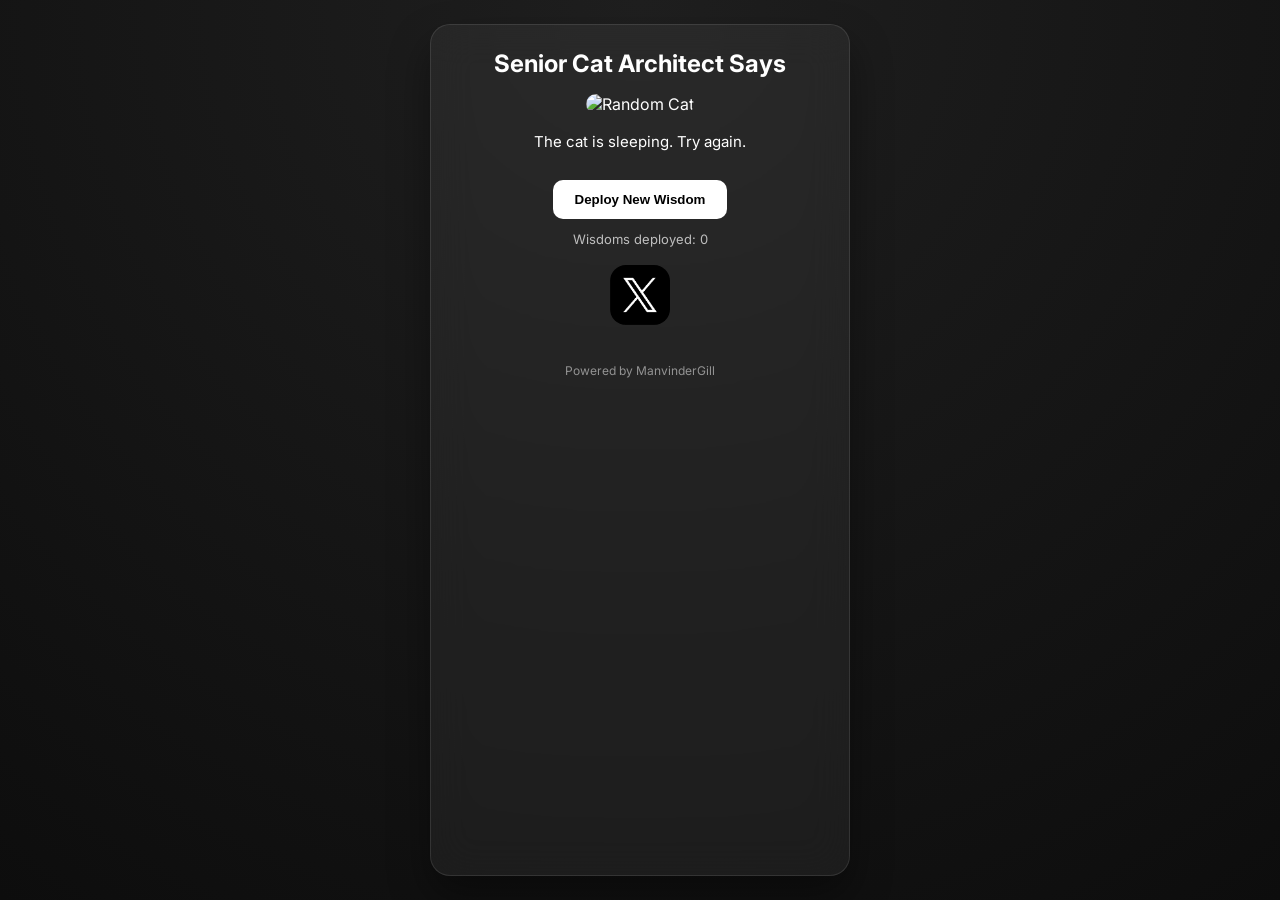
==== index.html @ 3249f5ce "file name changed" ====
<!DOCTYPE html>
<html lang="en">

<head>
    <meta charset="UTF-8" />
    <meta name="viewport" content="width=device-width, initial-scale=1.0" />
    <title>Daily Cat Wisdom</title>

    <link rel="stylesheet" href="style.css" />
    <link href="https://fonts.googleapis.com/css2?family=Inter:wght@400;600;700&display=swap" rel="stylesheet">
</head>

<body>

    <div class="card">
        <h2>Senior Cat Architect Says</h2>

        <img id="catImage" alt="Random Cat" />

        <p id="fact">Loading wisdom...</p>

        <button id="generateBtn">Deploy New Wisdom</button>

        <div class="counter">
            Wisdoms deployed: <span id="count">0</span>
        </div>

        <div class="share-section">
            <a id="shareX" target="_blank" aria-label="Share on X">
                <img src="/img/x.avif" alt="X logo" class="x-icon" />
            </a>
        </div>

        <div class="footer">
            Powered by ManvinderGill
        </div>
    </div>

    <script src="script.js"></script>
</body>

</html>
---- style.css ----
* {
  box-sizing: border-box;
  margin: 0;
  padding: 0;
}

body {
  font-family: 'Inter', sans-serif;
  background: radial-gradient(circle at top, #1f1f1f, #0d0d0d);
  color: white;
  padding: 24px 16px;
  min-height: 100vh;
}

/* Center wrapper */
body {
  display: flex;
  justify-content: center;
}

/* Card */

.card {
  width: 100%;
  max-width: 420px;
  background: rgba(255, 255, 255, 0.05);
  backdrop-filter: blur(20px);
  border: 1px solid rgba(255, 255, 255, 0.1);
  border-radius: 20px;
  padding: 24px;
  text-align: center;
  box-shadow: 0 20px 40px rgba(0,0,0,0.4);
}

/* Title */

h2 {
  font-weight: 700;
  margin-bottom: 16px;
}

/* Image */

img {
  width: 100%;
  border-radius: 16px;
  margin-bottom: 16px;
  transition: opacity 0.4s ease;
}

/* Text */

p {
  font-size: 15px;
  line-height: 1.6;
  margin-bottom: 16px;
  transition: opacity 0.4s ease;
}

.fade-out {
  opacity: 0;
}

/* Button */

button {
  padding: 12px 22px;
  border-radius: 10px;
  border: none;
  font-weight: 600;
  cursor: pointer;
  transition: 0.25s ease;
  margin-top: 10px;
}

#generateBtn {
  background: white;
  color: black;
}

#generateBtn:hover {
  transform: scale(1.05);
}

/* Counter */

.counter {
  font-size: 13px;
  opacity: 0.7;
  margin-top: 12px;
}

/* Share */

.share-section {
  margin-top: 18px;
  display: flex;
  justify-content: center;
}

.x-icon {
  width: 60px;
  height: auto;
  cursor: pointer;
  transition: transform 0.25s ease;
}

.x-icon:hover {
  transform: scale(1.05);
}

/* Footer */

.footer {
  font-size: 12px;
  opacity: 0.5;
  margin-top: 18px;
}
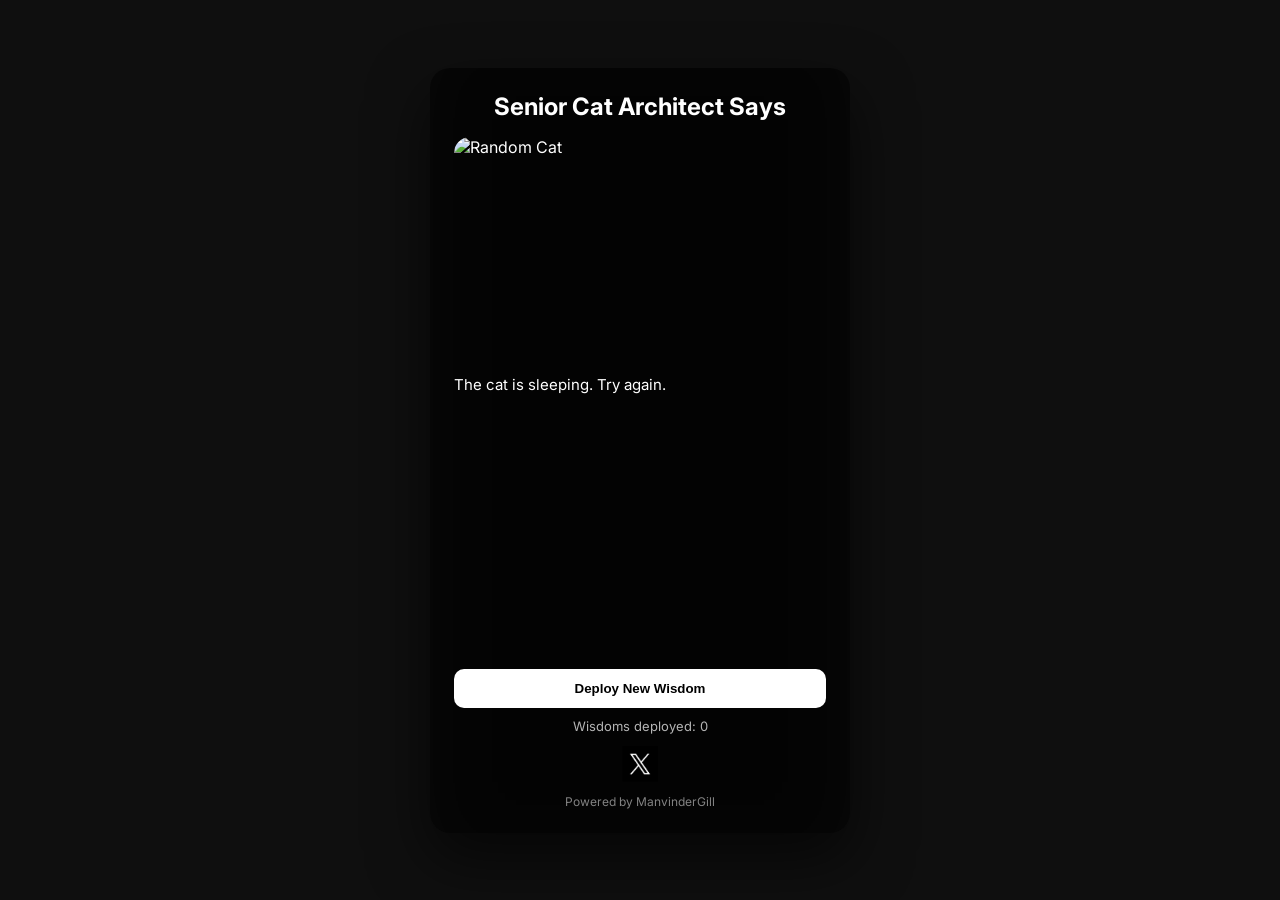
==== commit 4959a87a: "new changes updated" ====
--- a/index.html
+++ b/index.html
@@ -1,42 +1,49 @@
 <!DOCTYPE html>
 <html lang="en">
+<head>
+  <meta charset="UTF-8" />
+  <meta name="viewport" content="width=device-width, initial-scale=1.0" />
+  <title>Senior Cat Architect Says</title>
 
-<head>
-    <meta charset="UTF-8" />
-    <meta name="viewport" content="width=device-width, initial-scale=1.0" />
-    <title>Daily Cat Wisdom</title>
-
-    <link rel="stylesheet" href="style.css" />
-    <link href="https://fonts.googleapis.com/css2?family=Inter:wght@400;600;700&display=swap" rel="stylesheet">
+  <link rel="stylesheet" href="style.css" />
+  <link href="https://fonts.googleapis.com/css2?family=Inter:wght@400;600;700&display=swap" rel="stylesheet">
 </head>
 
 <body>
 
-    <div class="card">
-        <h2>Senior Cat Architect Says</h2>
+  <div class="card">
 
-        <img id="catImage" alt="Random Cat" />
+    <!-- Blurred background inside card -->
+    <div class="card-bg" id="cardBg"></div>
 
+    <div class="card-content">
+      <h2>Senior Cat Architect Says</h2>
+
+      <img id="catImage" alt="Random Cat" />
+
+      <div class="wisdom-wrapper">
         <p id="fact">Loading wisdom...</p>
+      </div>
 
-        <button id="generateBtn">Deploy New Wisdom</button>
+      <button id="generateBtn">Deploy New Wisdom</button>
 
-        <div class="counter">
-            Wisdoms deployed: <span id="count">0</span>
-        </div>
+      <div class="counter">
+        Wisdoms deployed: <span id="count">0</span>
+      </div>
 
-        <div class="share-section">
-            <a id="shareX" target="_blank" aria-label="Share on X">
-                <img src="/img/x.avif" alt="X logo" class="x-icon" />
-            </a>
-        </div>
+      <div class="share-section">
+        <a id="shareX" target="_blank" aria-label="Share on X">
+          <img src="img/x.avif" alt="X logo" class="x-icon" />
+        </a>
+      </div>
 
-        <div class="footer">
-            Powered by ManvinderGill
-        </div>
+      <div class="footer">
+        Powered by ManvinderGill
+      </div>
     </div>
 
-    <script src="script.js"></script>
+  </div>
+
+  <script src="script.js"></script>
 </body>
-
 </html>
--- a/style.css
+++ b/style.css
@@ -4,105 +4,138 @@
   padding: 0;
 }
 
+html, body {
+  height: 100%;
+}
+
 body {
   font-family: 'Inter', sans-serif;
-  background: radial-gradient(circle at top, #1f1f1f, #0d0d0d);
+  background: #0f0f0f;
+  display: flex;
+  justify-content: center;
+  align-items: center;
+  padding: 30px;
   color: white;
-  padding: 24px 16px;
-  min-height: 100vh;
 }
 
-/* Center wrapper */
-body {
-  display: flex;
-  justify-content: center;
+/* Card container */
+.card {
+  position: relative;
+  width: 100%;
+  max-width: 420px;
+  height: 85vh;
+  border-radius: 20px;
+  overflow: hidden;
+  box-shadow: 0 25px 60px rgba(0, 0, 0, 0.6);
 }
 
-/* Card */
-
-.card {
-  width: 100%;
-  max-width: 420px;
-  background: rgba(255, 255, 255, 0.05);
-  backdrop-filter: blur(20px);
-  border: 1px solid rgba(255, 255, 255, 0.1);
-  border-radius: 20px;
-  padding: 24px;
-  text-align: center;
-  box-shadow: 0 20px 40px rgba(0,0,0,0.4);
+/* Blurred image background inside card */
+.card-bg {
+  position: absolute;
+  inset: 0;
+  background-size: cover;
+  background-position: center;
+  filter: blur(45px);
+  transform: scale(1.2);
+  z-index: 0;
 }
 
-/* Title */
+/* Dark overlay */
+.card-bg::after {
+  content: "";
+  position: absolute;
+  inset: 0;
+  background: rgba(0, 0, 0, 0.75);
+}
+
+/* Card content above blur */
+.card-content {
+  position: relative;
+  z-index: 1;
+  padding: 24px;
+  display: flex;
+  flex-direction: column;
+  height: 100%;
+}
 
 h2 {
+  text-align: center;
+  margin-bottom: 16px;
   font-weight: 700;
+}
+
+/* Fixed image frame */
+#catImage {
+  width: 100%;
+  height: 220px;
+  object-fit: cover;
+  border-radius: 16px;
+  margin-bottom: 16px;
+  flex-shrink: 0;
+}
+
+/* Wisdom scroll area */
+.wisdom-wrapper {
+  flex: 1;
+  overflow: hidden;
   margin-bottom: 16px;
 }
 
-/* Image */
-
-img {
-  width: 100%;
-  border-radius: 16px;
-  margin-bottom: 16px;
-  transition: opacity 0.4s ease;
+#fact {
+  height: 100%;
+  overflow-y: auto;
+  font-size: 15px;
+  line-height: 1.6;
+  padding-right: 6px;
 }
 
-/* Text */
-
-p {
-  font-size: 15px;
-  line-height: 1.6;
-  margin-bottom: 16px;
-  transition: opacity 0.4s ease;
+/* Scrollbar */
+#fact::-webkit-scrollbar {
+  width: 4px;
 }
 
-.fade-out {
-  opacity: 0;
+#fact::-webkit-scrollbar-thumb {
+  background: rgba(255, 255, 255, 0.3);
+  border-radius: 10px;
 }
 
 /* Button */
-
 button {
-  padding: 12px 22px;
+  padding: 12px;
   border-radius: 10px;
   border: none;
   font-weight: 600;
   cursor: pointer;
-  transition: 0.25s ease;
-  margin-top: 10px;
+  margin-bottom: 10px;
+  background: white;
+  color: black;
+  transition: transform 0.2s ease;
 }
 
-#generateBtn {
-  background: white;
-  color: black;
-}
-
-#generateBtn:hover {
-  transform: scale(1.05);
+button:hover {
+  transform: scale(1.03);
 }
 
 /* Counter */
-
 .counter {
   font-size: 13px;
   opacity: 0.7;
-  margin-top: 12px;
+  margin-bottom: 12px;
+  text-align: center;
 }
 
 /* Share */
-
 .share-section {
-  margin-top: 18px;
   display: flex;
   justify-content: center;
+  margin-bottom: 12px;
 }
 
 .x-icon {
-  width: 60px;
+  width: 36px;
   height: auto;
-  cursor: pointer;
-  transition: transform 0.25s ease;
+  display: block;
+  transition: transform 0.2s ease;
 }
 
 .x-icon:hover {
@@ -110,9 +143,8 @@
 }
 
 /* Footer */
-
 .footer {
   font-size: 12px;
   opacity: 0.5;
-  margin-top: 18px;
+  text-align: center;
 }
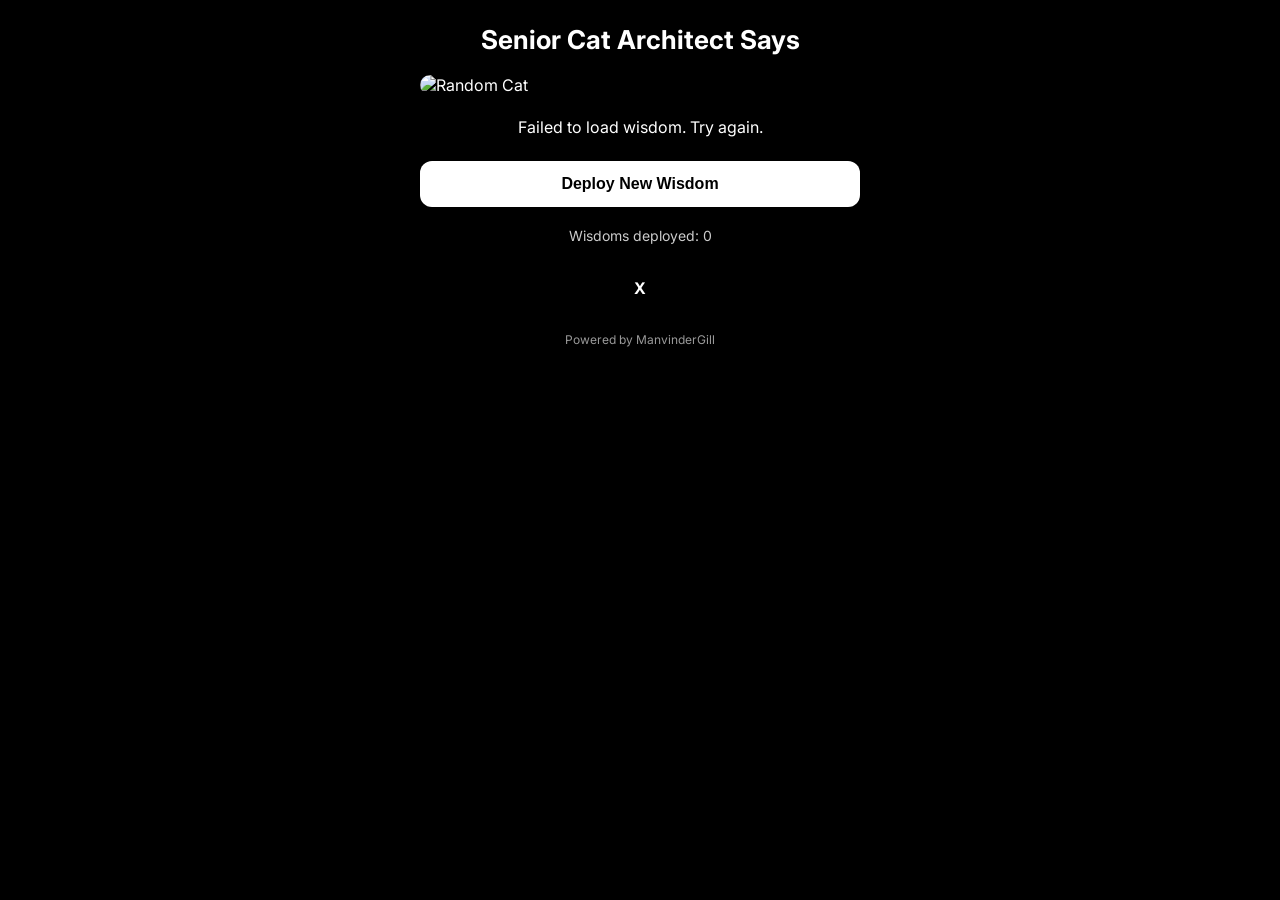
==== commit 474384c9: "ádded new updates" ====
--- a/index.html
+++ b/index.html
@@ -8,40 +8,26 @@
   <link rel="stylesheet" href="style.css" />
   <link href="https://fonts.googleapis.com/css2?family=Inter:wght@400;600;700&display=swap" rel="stylesheet">
 </head>
-
 <body>
 
-  <div class="card">
+  <div class="background" id="bgBlur"></div>
 
-    <!-- Blurred background inside card -->
-    <div class="card-bg" id="cardBg"></div>
+  <div class="container">
+    <h1>Senior Cat Architect Says</h1>
 
-    <div class="card-content">
-      <h2>Senior Cat Architect Says</h2>
+    <img id="catImage" alt="Random Cat" />
 
-      <img id="catImage" alt="Random Cat" />
+    <p id="fact">Loading wisdom...</p>
 
-      <div class="wisdom-wrapper">
-        <p id="fact">Loading wisdom...</p>
-      </div>
+    <button id="generateBtn">Deploy New Wisdom</button>
 
-      <button id="generateBtn">Deploy New Wisdom</button>
+    <p class="counter">
+      Wisdoms deployed: <span id="count">0</span>
+    </p>
 
-      <div class="counter">
-        Wisdoms deployed: <span id="count">0</span>
-      </div>
+    <div class="x-share" id="shareX">X</div>
 
-      <div class="share-section">
-        <a id="shareX" target="_blank" aria-label="Share on X">
-          <img src="img/x.avif" alt="X logo" class="x-icon" />
-        </a>
-      </div>
-
-      <div class="footer">
-        Powered by ManvinderGill
-      </div>
-    </div>
-
+    <footer>Powered by ManvinderGill</footer>
   </div>
 
   <script src="script.js"></script>
--- a/style.css
+++ b/style.css
@@ -1,150 +1,91 @@
 * {
-  box-sizing: border-box;
   margin: 0;
   padding: 0;
-}
-
-html, body {
-  height: 100%;
+  box-sizing: border-box;
 }
 
 body {
   font-family: 'Inter', sans-serif;
-  background: #0f0f0f;
-  display: flex;
-  justify-content: center;
-  align-items: center;
-  padding: 30px;
+  background: #000;
   color: white;
+  min-height: 100vh;
+  overflow-y: auto;
 }
 
-/* Card container */
-.card {
-  position: relative;
-  width: 100%;
-  max-width: 420px;
-  height: 85vh;
-  border-radius: 20px;
-  overflow: hidden;
-  box-shadow: 0 25px 60px rgba(0, 0, 0, 0.6);
-}
-
-/* Blurred image background inside card */
-.card-bg {
-  position: absolute;
+.background {
+  position: fixed;
   inset: 0;
   background-size: cover;
   background-position: center;
-  filter: blur(45px);
+  filter: blur(40px);
   transform: scale(1.2);
-  z-index: 0;
+  opacity: 0.5;
+  z-index: -1;
 }
 
-/* Dark overlay */
-.card-bg::after {
-  content: "";
-  position: absolute;
-  inset: 0;
-  background: rgba(0, 0, 0, 0.75);
+.container {
+  max-width: 480px;
+  margin: 0 auto;
+  padding: 24px 20px 40px;
+  display: flex;
+  flex-direction: column;
+  gap: 20px;
 }
 
-/* Card content above blur */
-.card-content {
-  position: relative;
-  z-index: 1;
-  padding: 24px;
-  display: flex;
-  flex-direction: column;
-  height: 100%;
-}
-
-h2 {
+h1 {
   text-align: center;
-  margin-bottom: 16px;
+  font-size: 26px;
   font-weight: 700;
 }
 
-/* Fixed image frame */
 #catImage {
   width: 100%;
-  height: 220px;
+  border-radius: 16px;
   object-fit: cover;
-  border-radius: 16px;
-  margin-bottom: 16px;
-  flex-shrink: 0;
-}
-
-/* Wisdom scroll area */
-.wisdom-wrapper {
-  flex: 1;
-  overflow: hidden;
-  margin-bottom: 16px;
 }
 
 #fact {
-  height: 100%;
-  overflow-y: auto;
-  font-size: 15px;
+  font-size: 16px;
   line-height: 1.6;
-  padding-right: 6px;
-}
-
-/* Scrollbar */
-#fact::-webkit-scrollbar {
-  width: 4px;
-}
-
-#fact::-webkit-scrollbar-thumb {
-  background: rgba(255, 255, 255, 0.3);
-  border-radius: 10px;
-}
-
-/* Button */
-button {
-  padding: 12px;
-  border-radius: 10px;
-  border: none;
-  font-weight: 600;
-  cursor: pointer;
-  margin-bottom: 10px;
-  background: white;
-  color: black;
-  transition: transform 0.2s ease;
-}
-
-button:hover {
-  transform: scale(1.03);
-}
-
-/* Counter */
-.counter {
-  font-size: 13px;
-  opacity: 0.7;
-  margin-bottom: 12px;
   text-align: center;
 }
 
-/* Share */
-.share-section {
-  display: flex;
-  justify-content: center;
-  margin-bottom: 12px;
+button {
+  padding: 14px;
+  border-radius: 12px;
+  border: none;
+  font-size: 16px;
+  font-weight: 600;
+  cursor: pointer;
+  background: white;
+  color: black;
 }
 
-.x-icon {
-  width: 36px;
-  height: auto;
-  display: block;
-  transition: transform 0.2s ease;
+button:active {
+  transform: scale(0.98);
 }
 
-.x-icon:hover {
-  transform: scale(1.05);
+.counter {
+  text-align: center;
+  font-size: 14px;
+  opacity: 0.8;
 }
 
-/* Footer */
-.footer {
+.x-share {
+  width: 48px;
+  height: 48px;
+  margin: 0 auto;
+  display: flex;
+  align-items: center;
+  justify-content: center;
+  background: black;
+  border-radius: 8px;
+  font-weight: bold;
+  cursor: pointer;
+}
+
+footer {
+  text-align: center;
   font-size: 12px;
-  opacity: 0.5;
-  text-align: center;
+  opacity: 0.6;
 }
